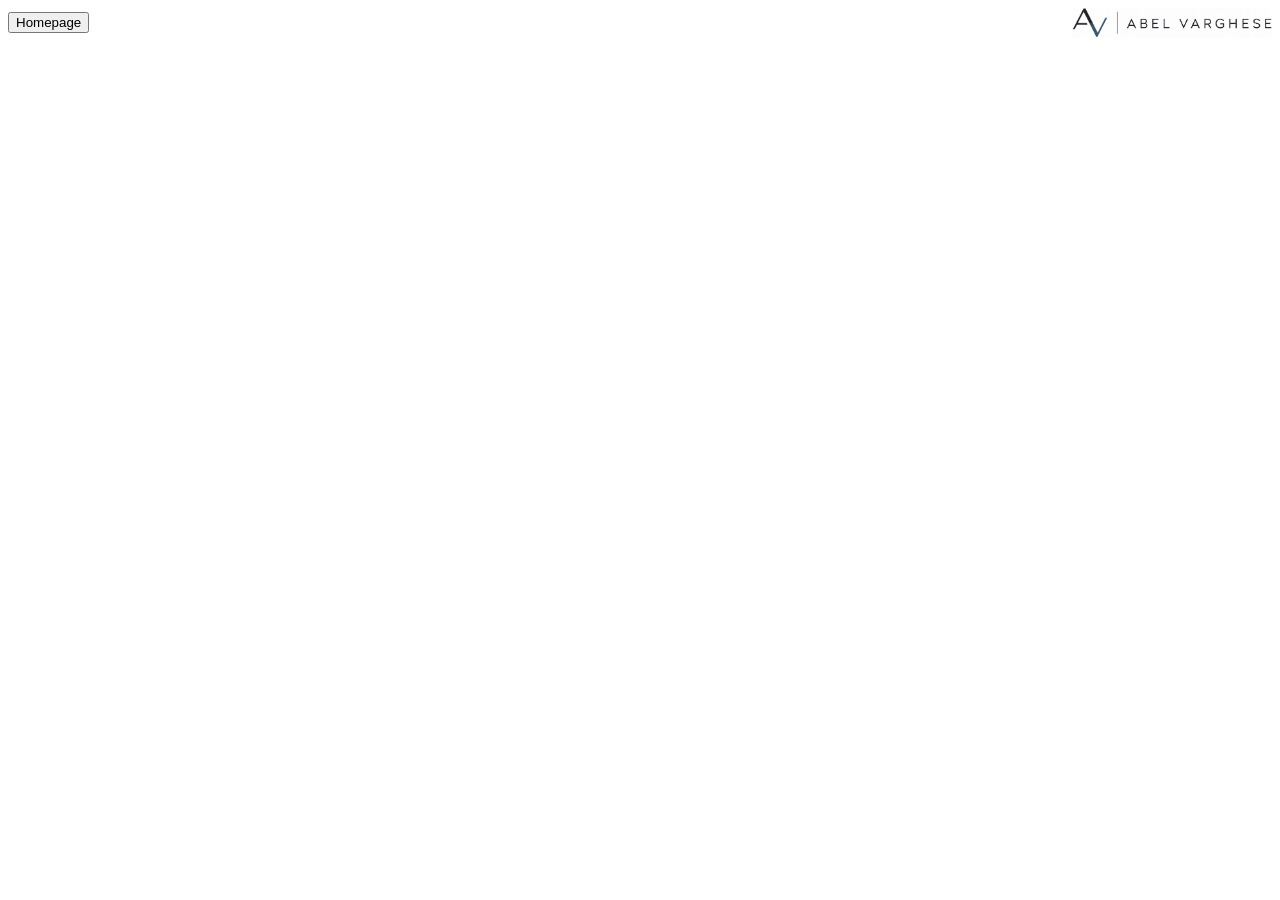
==== code files/index.html @ abf98b2a "foldered files between images and code" ====
<!DOCTYPE html>
<html lang="en">
<head>
    <meta charset="UTF-8">
    <meta name="viewport" content="width=device-width, initial-scale=1.0">
    <title>Home</title>
    <link rel="stylesheet" href="styles.css">
</head>
<body>
    <header class="site-header">
        <div class="homepagebtn">
            <button>Homepage</button>
        </div>
        <div class="logo">
            <img src="../images/abelvlogo.png" alt="Abel's Logo">
        </div>
    </header>
</body>
</html>
---- code files/styles.css ----
.site-header {
    display: flex;
    justify-content: space-between;
    align-items: center;
    width: 100%;
}
.homepagebtn {
    margin-right: auto;
    width: 200px;
}
.logo {
    margin-left: auto;
}
.logo img {
    display: block;
    width: 200px;
}
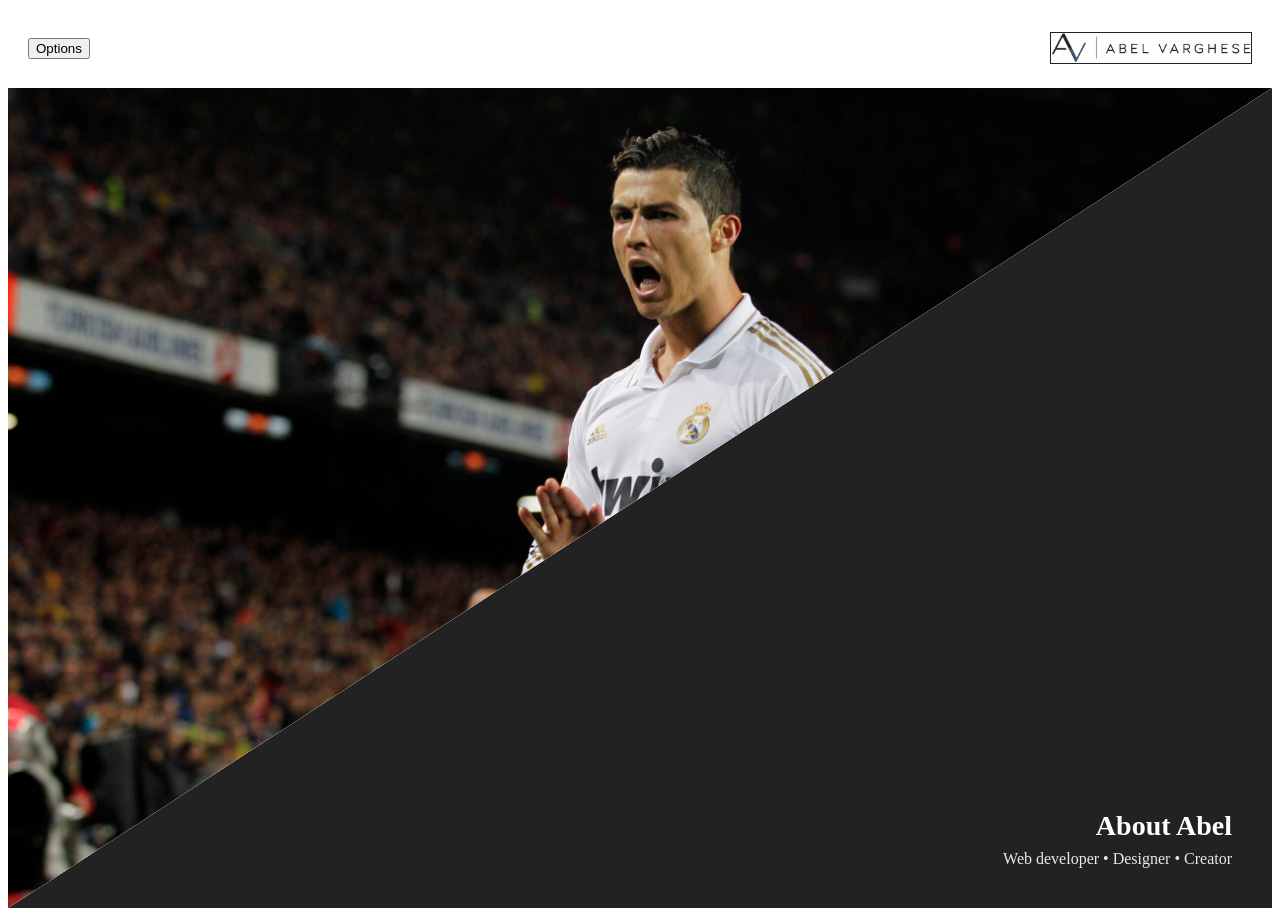
==== commit 0d0d7e4c: "added triangular layout to homepage" ====
--- a/code files/index.html
+++ b/code files/index.html
@@ -8,12 +8,28 @@
 </head>
 <body>
     <header class="site-header">
-        <div class="homepagebtn">
-            <button>Homepage</button>
+        <div class="navbtn">
+            <button>Options</button>
         </div>
         <div class="logo">
             <img src="../images/abelvlogo.png" alt="Abel's Logo">
         </div>
     </header>
+
+    <!-- diagonal split area -->
+    <section class="diagonal">
+        <div class="top-triangle">
+            <div class="pfp">
+                <img src="../images/imgpfp.jpg" alt="Abel's Profile Picture">
+            </div>
+        </div>
+
+        <div class="bottom-triangle">
+            <div class="tri-content">
+                <h1>About Abel</h1>
+                <p>Web developer • Designer • Creator</p>
+            </div>
+        </div>
+    </section>
 </body>
 </html>
--- a/code files/styles.css
+++ b/code files/styles.css
@@ -1,12 +1,20 @@
+
 .site-header {
     display: flex;
     justify-content: space-between;
     align-items: center;
     width: 100%;
+    height: 80px;
+    padding: 0 20px;
+    box-sizing: border-box;
+    background: #fff;
+    z-index: 5;
 }
-.homepagebtn {
+.navbtn {
     margin-right: auto;
     width: 200px;
+    display: flex;
+    align-items: center;
 }
 .logo {
     margin-left: auto;
@@ -14,4 +22,74 @@
 .logo img {
     display: block;
     width: 200px;
+    border: 1px solid #222222;
+}
+.pfp{
+    position: absolute;
+    inset: 0;
+    margin: 0;
+    display: block;
+}
+.pfp img{
+    display: block;
+    width: 100%;
+    height: 100%;
+    object-fit: cover; /* fill the parent while preserving aspect ratio */
+    object-position: center;
+}
+
+/* diagonal split */
+.diagonal {
+    position: relative;
+    height: calc(100vh - 80px);
+    overflow: hidden;
+}
+
+/* upper triangle (image) */
+.top-triangle {
+    position: absolute;
+    inset: 0;
+    background: #f5f5f5;
+    clip-path: polygon(0 0, 100% 0, 0 100%);
+    display: flex;
+    align-items: flex-start;
+    justify-content: flex-start;
+    z-index: 1;
+    overflow: hidden;
+}
+
+/* lower triangle (text) */
+.bottom-triangle {
+    position: absolute;
+    inset: 0;
+    background: #222;
+    color: #fff;
+    clip-path: polygon(100% 100%, 100% 0, 0 100%);
+    display: flex;
+    align-items: flex-end;
+    justify-content: flex-end;
+    padding: 40px;
+    z-index: 0;
+}
+
+/* content inside lower triangle */
+.tri-content {
+    max-width: 420px;
+    text-align: right;
+}
+.tri-content h1 {
+    margin: 0 0 8px 0;
+    font-size: 28px;
+}
+.tri-content p {
+    margin: 0;
+    opacity: 0.9;
+}
+
+/* responsive adjustments */
+@media (max-width: 800px) {
+    .top-triangle { clip-path: polygon(0 0, 100% 0, 0 60%); }
+    .bottom-triangle { clip-path: polygon(100% 100%, 100% 0, 0 60%); }
+    .tri-content { text-align: center; width: 100%; }
+    .bottom-triangle { align-items: center; justify-content: center; padding: 20px; }
 }
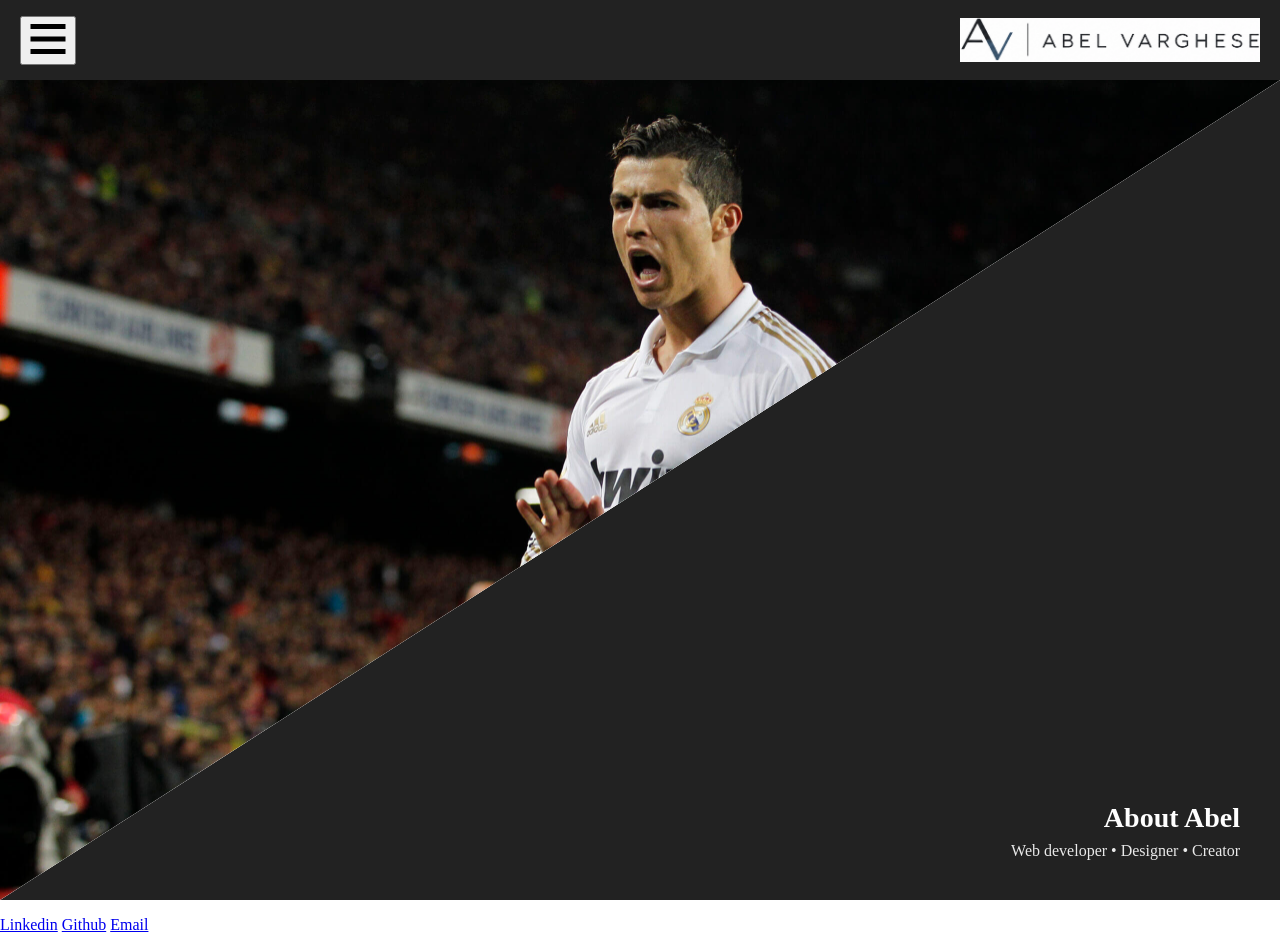
==== commit 7ff6360a: "changes to option icon, header colour+small tweaks" ====
--- a/code files/index.html
+++ b/code files/index.html
@@ -9,7 +9,13 @@
 <body>
     <header class="site-header">
         <div class="navbtn">
-            <button>Options</button>
+            <button>
+                <?xml version="1.0" encoding="utf-8"?>
+                <svg width="40px" height="40px" viewBox="0 0 16 16" version="1.1" xmlns="http://www.w3.org/2000/svg" xmlns:xlink="http://www.w3.org/1999/xlink">
+                    <rect width="16" height="16" id="icon-bound" fill="none" />
+                    <path d="M1,9h14V7H1V9z M1,14h14v-2H1V14z M1,2v2h14V2H1z" />
+                </svg>
+            </button>
         </div>
         <div class="logo">
             <img src="../images/abelvlogo.png" alt="Abel's Logo">
@@ -31,5 +37,12 @@
             </div>
         </div>
     </section>
+    <div class="site-footer">
+        <p>
+            <a href="https://www.linkedin.com/in/abel-varghese-b5b7aa378/"> Linkedin</a>
+            <a href="https://github.com/avrg09"> Github</a>
+            <a href="vargheseabel601@gmail.com"> Email</a>
+        </p>
+    </div>
 </body>
 </html>
--- a/code files/styles.css
+++ b/code files/styles.css
@@ -1,3 +1,9 @@
+html, body{
+    margin: 0;
+    padding: 0;
+    width: 100%;
+    height: 100%;
+}
 
 .site-header {
     display: flex;
@@ -7,23 +13,28 @@
     height: 80px;
     padding: 0 20px;
     box-sizing: border-box;
-    background: #fff;
+    background: #222222;
     z-index: 5;
 }
+
 .navbtn {
     margin-right: auto;
     width: 200px;
     display: flex;
     align-items: center;
 }
+.navbtn button {
+    font-size: 15px;
+}
+
 .logo {
     margin-left: auto;
 }
 .logo img {
     display: block;
-    width: 200px;
-    border: 1px solid #222222;
+    width: 300px;
 }
+
 .pfp{
     position: absolute;
     inset: 0;
@@ -34,18 +45,16 @@
     display: block;
     width: 100%;
     height: 100%;
-    object-fit: cover; /* fill the parent while preserving aspect ratio */
+    object-fit: cover; 
     object-position: center;
 }
 
-/* diagonal split */
 .diagonal {
     position: relative;
     height: calc(100vh - 80px);
     overflow: hidden;
 }
 
-/* upper triangle (image) */
 .top-triangle {
     position: absolute;
     inset: 0;
@@ -57,8 +66,6 @@
     z-index: 1;
     overflow: hidden;
 }
-
-/* lower triangle (text) */
 .bottom-triangle {
     position: absolute;
     inset: 0;
@@ -72,7 +79,7 @@
     z-index: 0;
 }
 
-/* content inside lower triangle */
+
 .tri-content {
     max-width: 420px;
     text-align: right;
@@ -86,10 +93,10 @@
     opacity: 0.9;
 }
 
-/* responsive adjustments */
-@media (max-width: 800px) {
+@media (max-width: 100%) {
     .top-triangle { clip-path: polygon(0 0, 100% 0, 0 60%); }
     .bottom-triangle { clip-path: polygon(100% 100%, 100% 0, 0 60%); }
     .tri-content { text-align: center; width: 100%; }
     .bottom-triangle { align-items: center; justify-content: center; padding: 20px; }
-}+}
+
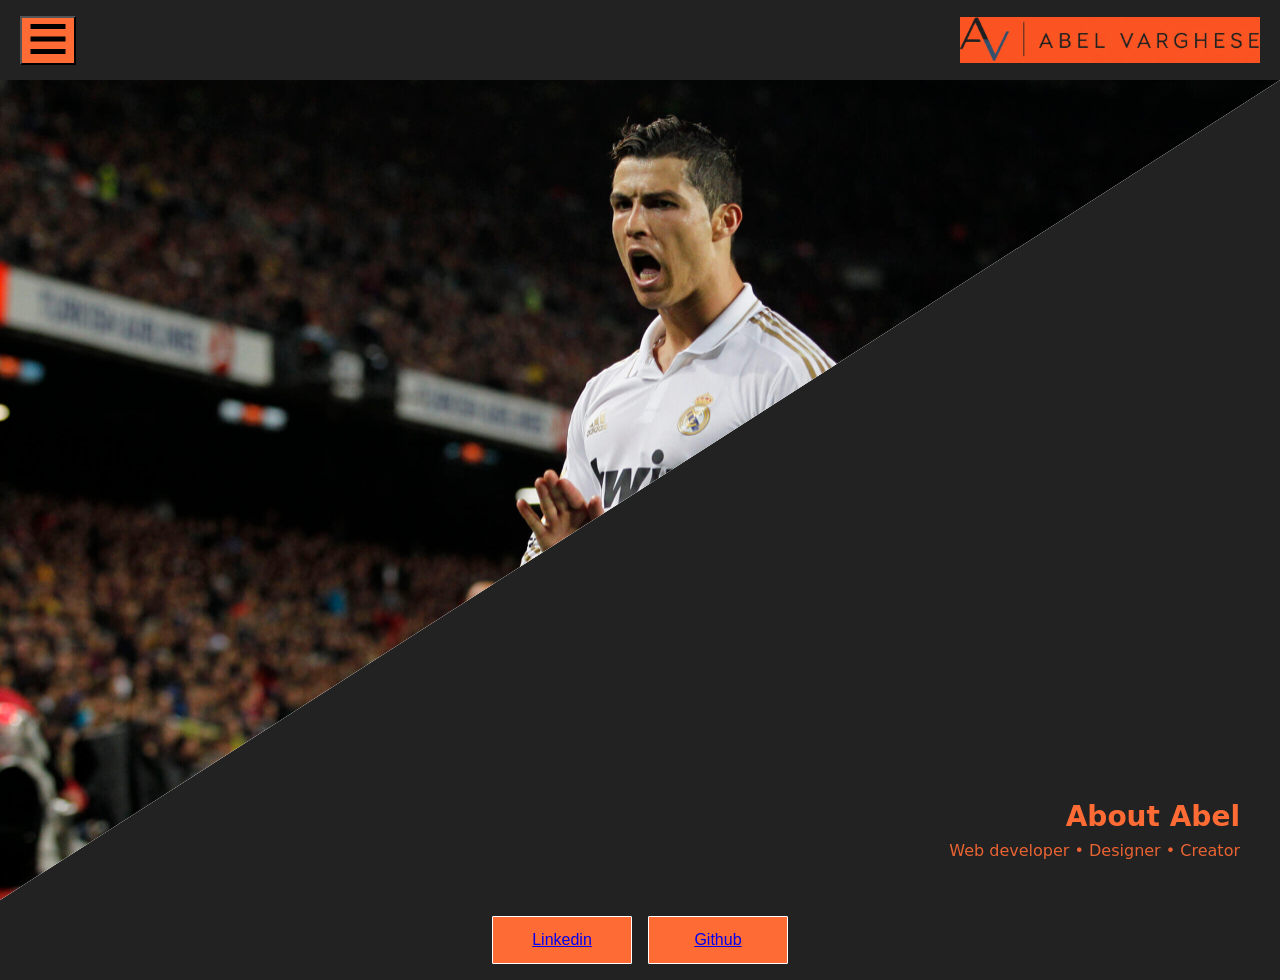
==== commit 45da36d8: "created dropdown menu and adapted footer, added .html pages in dropdown menu for creation, created b" ====
--- a/code files/index.html
+++ b/code files/index.html
@@ -16,13 +16,20 @@
                     <path d="M1,9h14V7H1V9z M1,14h14v-2H1V14z M1,2v2h14V2H1z" />
                 </svg>
             </button>
+            
+            <div class="dropdownnav">
+                <a href="index.html">Home</a>
+                <a href="about.html">About</a>
+                <a href="projects.html">Projects</a>
+                <a href="experience.html">Experience</a>
+                <a href="contact.html">Contact</a>
+            </div>
         </div>
         <div class="logo">
             <img src="../images/abelvlogo.png" alt="Abel's Logo">
         </div>
     </header>
 
-    <!-- diagonal split area -->
     <section class="diagonal">
         <div class="top-triangle">
             <div class="pfp">
@@ -38,11 +45,8 @@
         </div>
     </section>
     <div class="site-footer">
-        <p>
-            <a href="https://www.linkedin.com/in/abel-varghese-b5b7aa378/"> Linkedin</a>
-            <a href="https://github.com/avrg09"> Github</a>
-            <a href="vargheseabel601@gmail.com"> Email</a>
-        </p>
+        <button><a href="https://www.linkedin.com/in/abel-varghese-b5b7aa378/">Linkedin</a></button>
+        <button><a href="https://github.com/avrg09">Github</a></button>     
     </div>
 </body>
 </html>
--- a/code files/styles.css
+++ b/code files/styles.css
@@ -3,6 +3,7 @@
     padding: 0;
     width: 100%;
     height: 100%;
+    font-family:system-ui, -apple-system, BlinkMacSystemFont, 'Segoe UI', Roboto, Oxygen, Ubuntu, Cantarell, 'Open Sans', 'Helvetica Neue', sans-serif;
 }
 
 .site-header {
@@ -16,16 +17,66 @@
     background: #222222;
     z-index: 5;
 }
+.site-footer {
+    display: flex;
+    justify-content: center;
+    align-items: center;
+    gap: 16px;
+    width: 100%;
+    height: 80px;
+    padding: 20px;
+    box-sizing: border-box;
+    background: #222222; 
+    color: #ffffff;
+}
+.site-footer button {
+    width: 140px;
+    height: 48px;
+    font-size: 16px;
+    padding: 8px;
+    border-radius: 1px;
+    display: inline-flex;
+    align-items: center;
+    justify-content: center;
+    background: transparent;
+    border: 1px solid #ffffff;
+    cursor: pointer;
+    background: #ff6b35;
+    
+}
 
 .navbtn {
     margin-right: auto;
     width: 200px;
     display: flex;
     align-items: center;
+    position: relative;
+    z-index: 10;
+}
+.dropdownnav{
+    position: absolute;
+    top: 100%;
+    left: 0;
+    display: none;
+    background: #222;
+    border: 1px solid #fff;
+    flex-direction: column;
+    z-index: 20;
+}
+
+.navbtn:hover .dropdownnav {
+    display:flex;
+}
+.dropdown a {
+    color: #fff;
+    padding: 10px 16px;
+    text-decoration: none;
 }
 .navbtn button {
     font-size: 15px;
+    background: #ff6b35;
 }
+
 
 .logo {
     margin-left: auto;
@@ -87,10 +138,13 @@
 .tri-content h1 {
     margin: 0 0 8px 0;
     font-size: 28px;
+    color: #ff6b35;
 }
 .tri-content p {
     margin: 0;
     opacity: 0.9;
+    color: #ff6b35;
+    
 }
 
 @media (max-width: 100%) {
